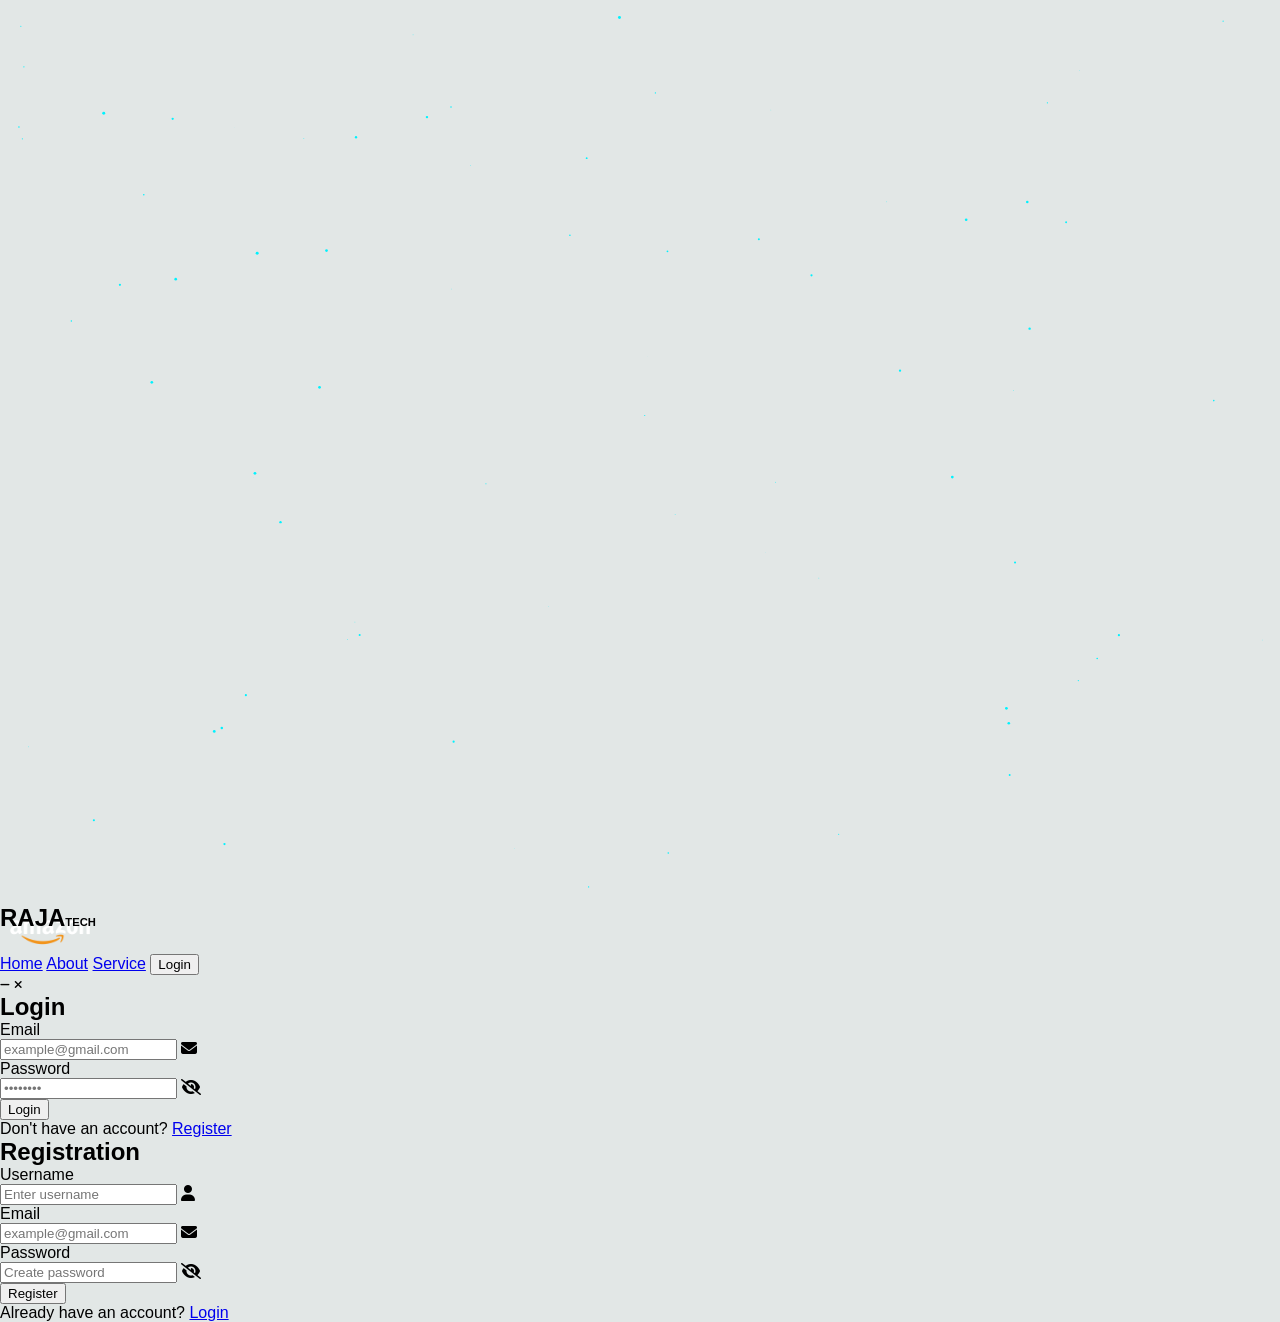
==== cart.html @ fe314761 "Update and rename index.html to cart.html" ====
<!DOCTYPE html>
<html lang="en">
<head>
    <meta charset="UTF-8">
    <meta name="viewport" content="width=device-width, initial-scale=1.0">
    <title>Professional Tech Portal</title>
    <link href="https://fonts.googleapis.com/css2?family=Poppins:wght@300;400;500;600;700&display=swap" rel="stylesheet">
    <link rel="stylesheet" href="https://cdnjs.cloudflare.com/ajax/libs/font-awesome/6.4.0/css/all.min.css">
    <link rel="stylesheet" href="style.css">
</head>
<body>

    <canvas id="particleCanvas"></canvas>

    <header>
        <h2 class="logo">RAJA<span>TECH</span></h2>
        <nav class="navigation">
            <a href="index.html">Home</a>
            <a href="general.html">About</a>
            <a href="general.html">Service</a>
            <button class="btnLogin-popup">Login</button>
        </nav>
    </header>

    <div class="wrapper">
        <div class="window-controls">
            <span class="icon-minimize"><i class="fa-solid fa-minus"></i></span>
            <span class="icon-close"><i class="fa-solid fa-xmark"></i></span>
        </div>

        <div class="form-container">
            <div class="form-box login">
                <h2>Login</h2>
                <form id="loginForm">
                    <div class="input-group">
                        <label>Email</label>
                        <div class="field">
                            <input type="email" id="logEmail" placeholder="example@gmail.com" required>
                            <i class="fa-solid fa-envelope"></i>
                        </div>
                    </div>
                    <div class="input-group">
                        <label>Password</label>
                        <div class="field">
                            <input type="password" id="logPass" placeholder="••••••••" required>
                            <i class="fa-solid fa-eye-slash toggle-password" data-target="logPass"></i>
                        </div>
                    </div>
                    <button type="submit" class="btn">Login</button>
                    <div class="login-register">
                        <p>Don't have an account? <a href="profile.html" class="register-link">Register</a></p>
                    </div>
                </form>
            </div>

            <div class="form-box register">
                <h2>Registration</h2>
                <form id="regForm">
                    <div class="input-group">
                        <label>Username</label>
                        <div class="field">
                            <input type="text" id="regUser" placeholder="Enter username" required>
                            <i class="fa-solid fa-user"></i>
                        </div>
                    </div>
                    <div class="input-group">
                        <label>Email</label>
                        <div class="field">
                            <input type="email" id="regEmail" placeholder="example@gmail.com" required>
                            <i class="fa-solid fa-envelope"></i>
                        </div>
                    </div>
                    <div class="input-group">
                        <label>Password</label>
                        <div class="field">
                            <input type="password" id="regPass" placeholder="Create password" required>
                            <i class="fa-solid fa-eye-slash toggle-password" data-target="regPass"></i>
                        </div>
                    </div>
                    <button type="submit" class="btn">Register</button>
                    <div class="login-register">
                        <p>Already have an account? <a href="wlcmpage.html" class="login-link">Login</a></p>
                    </div>
                </form>
            </div>
        </div>
    </div>

    <script src="script.js"></script>
</body>
</html>
---- style.css ----
*{
    margin: 0;
    font-family: Arial;
    border: border-box;
}

.navbar {
    height: 60px;
    background-color: #0f1111;
    color: white;
    display: flex;
    align-items: center;
    justify-content: space-evenly;
}

.nav-logo {
    height: 50px;
    width: 100px;
}

.logo {
    background-image: url("amazon_logo.png");
    background-size: cover;
    height: 50px;
    width: 100%;
}

.border {
    border: 1.5px solid transparent;
}

.border:hover{
    border: 1.5px solid white;
}


/* box 2 ******************************************************************/

.nav-address {
    padding: 8px;
}

.add-first{
    color: #cccccc;
    font-size: .85rem;
    margin-left: 15px;
}

.add-second {
    font-size: 1rem;
    margin-left: 3px;
}

.add-icon{
    display: flex;
    align-items: center;
}

/* /box 3 ************************************************************/

.nav-search{
    display: flex;
    justify-content: space-evenly;
    background-color: pink;
    width: 620px;
    height: 40px;
    border-radius: 4px;
}

.search-select{
    background-color: #f3f3f3;
    width: 50px;
    text-align: center;
    border-top-left-radius: 4px;
    border-bottom-left-radius: 4px;
    border: none;
}

.search-input{
    width: 100%;
    font-size: 1rem;
    border: none;
}

.search-icon{
    width: 45px;
    display: flex;
    align-items: center;
    justify-content: center;
    font-size: 1.2rem;
    background-color: #febd68;
    border-top-right-radius: 4px;
    border-bottom-right-radius: 4px;
    color: #0f1111;
}

.nav-search:hover{
    border: 2px solid orange;
}

/* box 4 ********************************************/

.nav-singin{
    padding: 8px;
}

span{
    font-size: .7rem;
}

.nav-second{
    font-size: .85rem;
    font-weight: 700;
}


/* box 6**********************************************/

.nav-return{
    padding: 8px;
}

/* box 6**********************************************/

.nav-cart i{
     font-size: 30px;
}

.nav-cart {
    font-size: .85rem;
    font-weight: 700;
    padding: 8px;
}


/* panel ****************************************** */

.panel{
    height: 40px;
    background-color: #222f3d;
    display: flex;
    color: white;
    align-items: center;
    /* justify-content: space-between; */
    padding-left: 25px;
}

.panel-ops p{
    display: inline;
    margin: 15px;
}

.panel-ops{
    width: 70%;
    font-size: .85rem;
    padding-left:15px;
}

.panel-deals{
     font-size: .9rem;
     font-weight: 700;
}


/* hero section ***************************************/

.hero-section{
    background-image: url("hero_image.jpg");
    background-size: cover;
    height: 350px;
    display: flex;
    justify-content: center;
    align-items: end;
}

.hero-msg{
    background-color: white;
    color: black;
    height: 40px;
    display: flex;
    align-items: center;
    justify-content: center;
    font-size: .85rem;
    width: 96.75%;
    margin-bottom: 25px;
    box-shadow: .5px .5px 4px black;
    border-radius: 3px;
}

.hero-msg a{
    color: #007185;
}


/* shop section******************************* */

.shop-section {
    display: flex;
    flex-wrap: wrap;
    justify-content: space-evenly;
    background-color: #e2e7e6;
}

.box{
    /* border: 2px solid black; */
    height: 400px;
    width: 23%;
    background-color: white;
    padding: 20px 0px 15px;
    margin-top: 15px;
    box-shadow: 1px 1px 5px black;
    border-radius: 3px;
}

.box-img{
    height: 300px;
    background-size: cover;
    margin-top: 1rem;
    margin-bottom: 1rem;
}

.box-content {
    margin-left: 1rem;
    margin-right: 1rem;
}

.box-content p{
    color: #007185;
}

/* footer panel ************************************* */

footer{
    margin-top: 15px;
}

.foot-panel1{
    background-color: #37475a;
    color: white;
    height: 50px;
    display: flex;
    justify-content: center;
    align-items: center;
    font-size: .85rem;
}


/* footer pane2 ************************************* */

.foot-panel2 {
    background-color: #222f3d;
    color: white;
    height: 300px;
    display: flex;
    justify-content: space-evenly;
}

ul{
    margin-top: 20px;
}

ul a{
    display: block;
    font-size: .85rem;
    margin-top: 10px;
    color: #dddddd;
}


/* footer pane3 ************************************* */

.foot-panel3{
    background-color: #222f3d;
    color: white;
    border-top: 0.5px solid white;
    height: 70px;
    display: flex;
    justify-content: center;
    align-items: center;
}

.logo{
    background-image: url("amazon_logo.png");
    background-size: cover;
    height: 50px;
    width: 100px;
}

/* footer pane4 ************************************* */

.foot-panel4{
    background-color: #0f1111;
    color: white;
    height: 80px;
    font-size: .7rem;
    text-align: center;
}

.passes{ 
    padding-top: 25px;
}

.copyright{
    padding-top: 5px;
}

/* body********************************************* */

body{
    background-color: #e2e7e6 ;
}
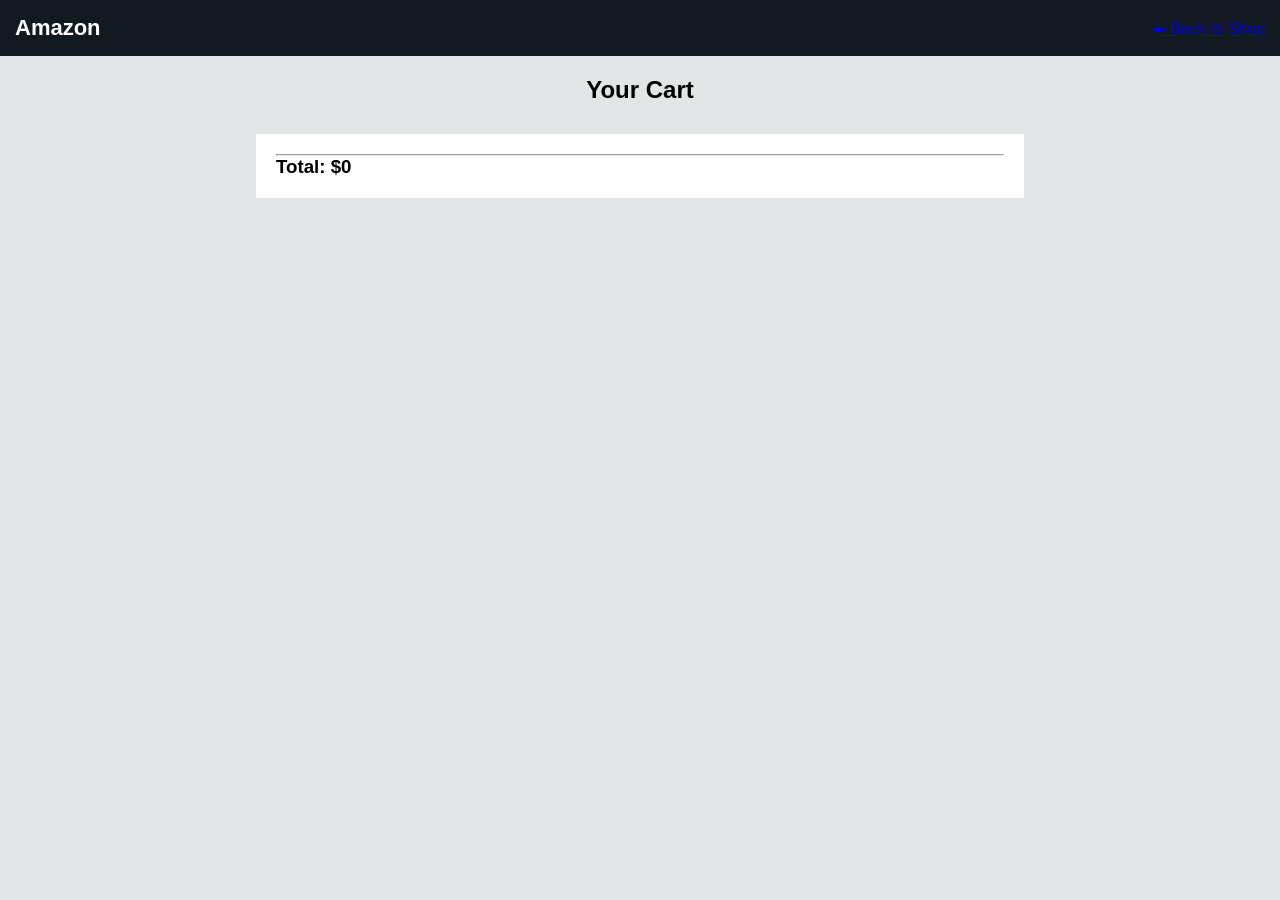
==== commit a483141b: "Update cart.html" ====
--- a/cart.html
+++ b/cart.html
@@ -1,91 +1,28 @@
 <!DOCTYPE html>
-<html lang="en">
+<html>
+
 <head>
-    <meta charset="UTF-8">
-    <meta name="viewport" content="width=device-width, initial-scale=1.0">
-    <title>Professional Tech Portal</title>
-    <link href="https://fonts.googleapis.com/css2?family=Poppins:wght@300;400;500;600;700&display=swap" rel="stylesheet">
-    <link rel="stylesheet" href="https://cdnjs.cloudflare.com/ajax/libs/font-awesome/6.4.0/css/all.min.css">
-    <link rel="stylesheet" href="style.css">
+<meta charset="UTF-8">
+<meta name="viewport" content="width=device-width, initial-scale=1.0">
+<title>Cart</title>
+<link rel="stylesheet" href="style.css">
 </head>
+
 <body>
 
-    <canvas id="particleCanvas"></canvas>
+<header class="navbar">
 
-    <header>
-        <h2 class="logo">RAJA<span>TECH</span></h2>
-        <nav class="navigation">
-            <a href="index.html">Home</a>
-            <a href="general.html">About</a>
-            <a href="general.html">Service</a>
-            <button class="btnLogin-popup">Login</button>
-        </nav>
-    </header>
+<div class="logo">Amazon</div>
 
-    <div class="wrapper">
-        <div class="window-controls">
-            <span class="icon-minimize"><i class="fa-solid fa-minus"></i></span>
-            <span class="icon-close"><i class="fa-solid fa-xmark"></i></span>
-        </div>
+<a href="index.html">⬅ Back to Shop</a>
 
-        <div class="form-container">
-            <div class="form-box login">
-                <h2>Login</h2>
-                <form id="loginForm">
-                    <div class="input-group">
-                        <label>Email</label>
-                        <div class="field">
-                            <input type="email" id="logEmail" placeholder="example@gmail.com" required>
-                            <i class="fa-solid fa-envelope"></i>
-                        </div>
-                    </div>
-                    <div class="input-group">
-                        <label>Password</label>
-                        <div class="field">
-                            <input type="password" id="logPass" placeholder="••••••••" required>
-                            <i class="fa-solid fa-eye-slash toggle-password" data-target="logPass"></i>
-                        </div>
-                    </div>
-                    <button type="submit" class="btn">Login</button>
-                    <div class="login-register">
-                        <p>Don't have an account? <a href="profile.html" class="register-link">Register</a></p>
-                    </div>
-                </form>
-            </div>
+</header>
 
-            <div class="form-box register">
-                <h2>Registration</h2>
-                <form id="regForm">
-                    <div class="input-group">
-                        <label>Username</label>
-                        <div class="field">
-                            <input type="text" id="regUser" placeholder="Enter username" required>
-                            <i class="fa-solid fa-user"></i>
-                        </div>
-                    </div>
-                    <div class="input-group">
-                        <label>Email</label>
-                        <div class="field">
-                            <input type="email" id="regEmail" placeholder="example@gmail.com" required>
-                            <i class="fa-solid fa-envelope"></i>
-                        </div>
-                    </div>
-                    <div class="input-group">
-                        <label>Password</label>
-                        <div class="field">
-                            <input type="password" id="regPass" placeholder="Create password" required>
-                            <i class="fa-solid fa-eye-slash toggle-password" data-target="regPass"></i>
-                        </div>
-                    </div>
-                    <button type="submit" class="btn">Register</button>
-                    <div class="login-register">
-                        <p>Already have an account? <a href="wlcmpage.html" class="login-link">Login</a></p>
-                    </div>
-                </form>
-            </div>
-        </div>
-    </div>
+<h2 style="text-align:center;margin-top:20px;">Your Cart</h2>
 
-    <script src="script.js"></script>
+<div id="cart-items" class="cart-container"></div>
+
+<script src="script.js"></script>
+
 </body>
 </html>
--- a/style.css
+++ b/style.css
@@ -1,311 +1,152 @@
 *{
-    margin: 0;
-    font-family: Arial;
-    border: border-box;
+margin:0;
+padding:0;
+box-sizing:border-box;
+font-family:Arial;
 }
 
-.navbar {
-    height: 60px;
-    background-color: #0f1111;
-    color: white;
-    display: flex;
-    align-items: center;
-    justify-content: space-evenly;
+body{
+background:#e3e6e6;
 }
 
-.nav-logo {
-    height: 50px;
-    width: 100px;
-}
+/* NAVBAR */
 
-.logo {
-    background-image: url("amazon_logo.png");
-    background-size: cover;
-    height: 50px;
-    width: 100%;
-}
-
-.border {
-    border: 1.5px solid transparent;
-}
-
-.border:hover{
-    border: 1.5px solid white;
-}
-
-
-/* box 2 ******************************************************************/
-
-.nav-address {
-    padding: 8px;
-}
-
-.add-first{
-    color: #cccccc;
-    font-size: .85rem;
-    margin-left: 15px;
-}
-
-.add-second {
-    font-size: 1rem;
-    margin-left: 3px;
-}
-
-.add-icon{
-    display: flex;
-    align-items: center;
-}
-
-/* /box 3 ************************************************************/
-
-.nav-search{
-    display: flex;
-    justify-content: space-evenly;
-    background-color: pink;
-    width: 620px;
-    height: 40px;
-    border-radius: 4px;
-}
-
-.search-select{
-    background-color: #f3f3f3;
-    width: 50px;
-    text-align: center;
-    border-top-left-radius: 4px;
-    border-bottom-left-radius: 4px;
-    border: none;
-}
-
-.search-input{
-    width: 100%;
-    font-size: 1rem;
-    border: none;
-}
-
-.search-icon{
-    width: 45px;
-    display: flex;
-    align-items: center;
-    justify-content: center;
-    font-size: 1.2rem;
-    background-color: #febd68;
-    border-top-right-radius: 4px;
-    border-bottom-right-radius: 4px;
-    color: #0f1111;
-}
-
-.nav-search:hover{
-    border: 2px solid orange;
-}
-
-/* box 4 ********************************************/
-
-.nav-singin{
-    padding: 8px;
-}
-
-span{
-    font-size: .7rem;
-}
-
-.nav-second{
-    font-size: .85rem;
-    font-weight: 700;
-}
-
-
-/* box 6**********************************************/
-
-.nav-return{
-    padding: 8px;
-}
-
-/* box 6**********************************************/
-
-.nav-cart i{
-     font-size: 30px;
-}
-
-.nav-cart {
-    font-size: .85rem;
-    font-weight: 700;
-    padding: 8px;
-}
-
-
-/* panel ****************************************** */
-
-.panel{
-    height: 40px;
-    background-color: #222f3d;
-    display: flex;
-    color: white;
-    align-items: center;
-    /* justify-content: space-between; */
-    padding-left: 25px;
-}
-
-.panel-ops p{
-    display: inline;
-    margin: 15px;
-}
-
-.panel-ops{
-    width: 70%;
-    font-size: .85rem;
-    padding-left:15px;
-}
-
-.panel-deals{
-     font-size: .9rem;
-     font-weight: 700;
-}
-
-
-/* hero section ***************************************/
-
-.hero-section{
-    background-image: url("hero_image.jpg");
-    background-size: cover;
-    height: 350px;
-    display: flex;
-    justify-content: center;
-    align-items: end;
-}
-
-.hero-msg{
-    background-color: white;
-    color: black;
-    height: 40px;
-    display: flex;
-    align-items: center;
-    justify-content: center;
-    font-size: .85rem;
-    width: 96.75%;
-    margin-bottom: 25px;
-    box-shadow: .5px .5px 4px black;
-    border-radius: 3px;
-}
-
-.hero-msg a{
-    color: #007185;
-}
-
-
-/* shop section******************************* */
-
-.shop-section {
-    display: flex;
-    flex-wrap: wrap;
-    justify-content: space-evenly;
-    background-color: #e2e7e6;
-}
-
-.box{
-    /* border: 2px solid black; */
-    height: 400px;
-    width: 23%;
-    background-color: white;
-    padding: 20px 0px 15px;
-    margin-top: 15px;
-    box-shadow: 1px 1px 5px black;
-    border-radius: 3px;
-}
-
-.box-img{
-    height: 300px;
-    background-size: cover;
-    margin-top: 1rem;
-    margin-bottom: 1rem;
-}
-
-.box-content {
-    margin-left: 1rem;
-    margin-right: 1rem;
-}
-
-.box-content p{
-    color: #007185;
-}
-
-/* footer panel ************************************* */
-
-footer{
-    margin-top: 15px;
-}
-
-.foot-panel1{
-    background-color: #37475a;
-    color: white;
-    height: 50px;
-    display: flex;
-    justify-content: center;
-    align-items: center;
-    font-size: .85rem;
-}
-
-
-/* footer pane2 ************************************* */
-
-.foot-panel2 {
-    background-color: #222f3d;
-    color: white;
-    height: 300px;
-    display: flex;
-    justify-content: space-evenly;
-}
-
-ul{
-    margin-top: 20px;
-}
-
-ul a{
-    display: block;
-    font-size: .85rem;
-    margin-top: 10px;
-    color: #dddddd;
-}
-
-
-/* footer pane3 ************************************* */
-
-.foot-panel3{
-    background-color: #222f3d;
-    color: white;
-    border-top: 0.5px solid white;
-    height: 70px;
-    display: flex;
-    justify-content: center;
-    align-items: center;
+.navbar{
+background:#131921;
+color:white;
+display:flex;
+justify-content:space-between;
+align-items:center;
+padding:15px;
 }
 
 .logo{
-    background-image: url("amazon_logo.png");
-    background-size: cover;
-    height: 50px;
-    width: 100px;
+font-size:22px;
+font-weight:bold;
 }
 
-/* footer pane4 ************************************* */
-
-.foot-panel4{
-    background-color: #0f1111;
-    color: white;
-    height: 80px;
-    font-size: .7rem;
-    text-align: center;
+.navbar input{
+padding:8px;
+width:40%;
 }
 
-.passes{ 
-    padding-top: 25px;
+/* HERO */
+
+.hero{
+background:url("https://picsum.photos/1200/400");
+height:250px;
+display:flex;
+align-items:center;
+justify-content:center;
+color:white;
+font-size:28px;
 }
 
-.copyright{
-    padding-top: 5px;
+/* FILTER */
+
+.filter{
+text-align:center;
+padding:20px;
 }
 
-/* body********************************************* */
+.filter button{
+padding:8px 15px;
+margin:5px;
+border:none;
+background:#007185;
+color:white;
+cursor:pointer;
+}
 
-body{
-    background-color: #e2e7e6 ;
-}+/* PRODUCTS */
+
+.products{
+display:flex;
+flex-wrap:wrap;
+justify-content:space-evenly;
+padding:20px;
+}
+
+.product{
+width:23%;
+background:white;
+padding:15px;
+margin-bottom:20px;
+text-align:center;
+box-shadow:0 3px 8px rgba(0,0,0,0.2);
+transition:0.3s;
+}
+
+.product:hover{
+transform:scale(1.05);
+}
+
+.product img{
+width:100%;
+height:200px;
+object-fit:cover;
+}
+
+.product button{
+margin-top:10px;
+padding:8px 15px;
+background:#007185;
+color:white;
+border:none;
+cursor:pointer;
+}
+
+/* CART */
+
+.cart-container{
+width:60%;
+margin:30px auto;
+background:white;
+padding:20px;
+}
+
+.cart-item{
+display:flex;
+justify-content:space-between;
+margin-bottom:10px;
+}
+
+/* FOOTER */
+
+.footer-top{
+background:#37475a;
+color:white;
+text-align:center;
+padding:15px;
+}
+
+.footer-bottom{
+background:#0f1111;
+color:white;
+text-align:center;
+padding:20px;
+}
+
+/* TABLET */
+
+@media(max-width:992px){
+
+.product{
+width:45%;
+}
+
+}
+
+/* MOBILE */
+
+@media(max-width:600px){
+
+.product{
+width:90%;
+}
+
+.navbar input{
+display:none;
+}
+
+}
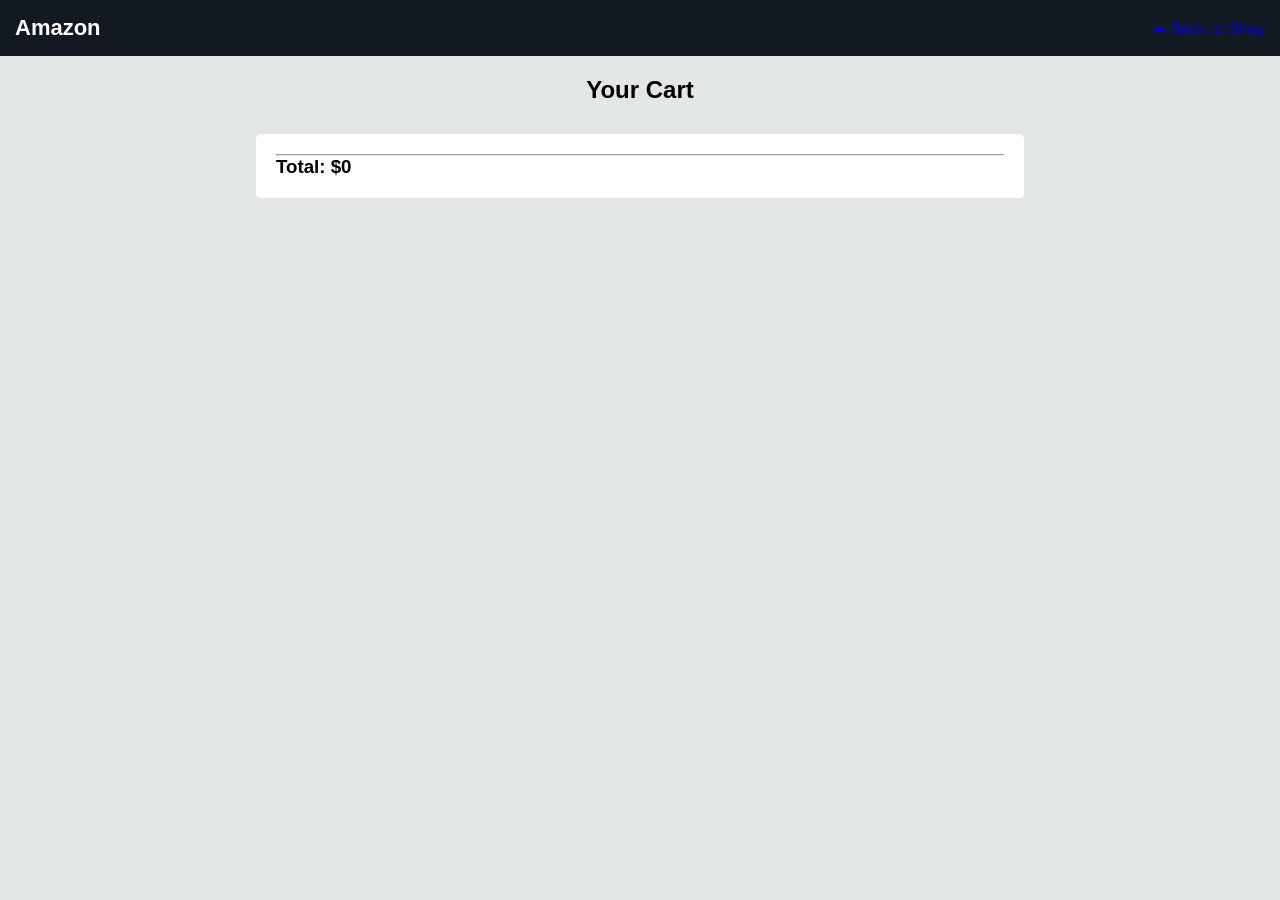
==== commit 4771245e: "Update cart.html" ====
--- a/cart.html
+++ b/cart.html
@@ -14,11 +14,11 @@
 
 <div class="logo">Amazon</div>
 
-<a href="index.html">⬅ Back to Shop</a>
+<a href="index.html" class="back">⬅ Back to Shop</a>
 
 </header>
 
-<h2 style="text-align:center;margin-top:20px;">Your Cart</h2>
+<h2 class="cart-title">Your Cart</h2>
 
 <div id="cart-items" class="cart-container"></div>
 
--- a/style.css
+++ b/style.css
@@ -18,6 +18,8 @@
 justify-content:space-between;
 align-items:center;
 padding:15px;
+flex-wrap:wrap;
+gap:10px;
 }
 
 .logo{
@@ -28,6 +30,14 @@
 .navbar input{
 padding:8px;
 width:40%;
+border:none;
+border-radius:3px;
+}
+
+.cart a{
+color:white;
+text-decoration:none;
+font-weight:bold;
 }
 
 /* HERO */
@@ -40,6 +50,7 @@
 justify-content:center;
 color:white;
 font-size:28px;
+text-shadow:2px 2px 5px black;
 }
 
 /* FILTER */
@@ -56,6 +67,7 @@
 background:#007185;
 color:white;
 cursor:pointer;
+border-radius:3px;
 }
 
 /* PRODUCTS */
@@ -75,6 +87,7 @@
 text-align:center;
 box-shadow:0 3px 8px rgba(0,0,0,0.2);
 transition:0.3s;
+border-radius:4px;
 }
 
 .product:hover{
@@ -85,15 +98,28 @@
 width:100%;
 height:200px;
 object-fit:cover;
+border-radius:3px;
+}
+
+.product h3{
+font-size:18px;
+margin:10px 0;
+color:#111;
+}
+
+.product p{
+color:#B12704;
+font-size:18px;
+font-weight:bold;
 }
 
 .product button{
 margin-top:10px;
 padding:8px 15px;
-background:#007185;
-color:white;
+background:#ffd814;
 border:none;
 cursor:pointer;
+border-radius:3px;
 }
 
 /* CART */
@@ -103,12 +129,18 @@
 margin:30px auto;
 background:white;
 padding:20px;
+border-radius:5px;
 }
 
 .cart-item{
 display:flex;
 justify-content:space-between;
 margin-bottom:10px;
+}
+
+.cart-title{
+text-align:center;
+margin-top:20px;
 }
 
 /* FOOTER */
@@ -135,6 +167,10 @@
 width:45%;
 }
 
+.navbar input{
+width:60%;
+}
+
 }
 
 /* MOBILE */
@@ -146,7 +182,11 @@
 }
 
 .navbar input{
-display:none;
+width:100%;
+}
+
+.cart-container{
+width:90%;
 }
 
 }
